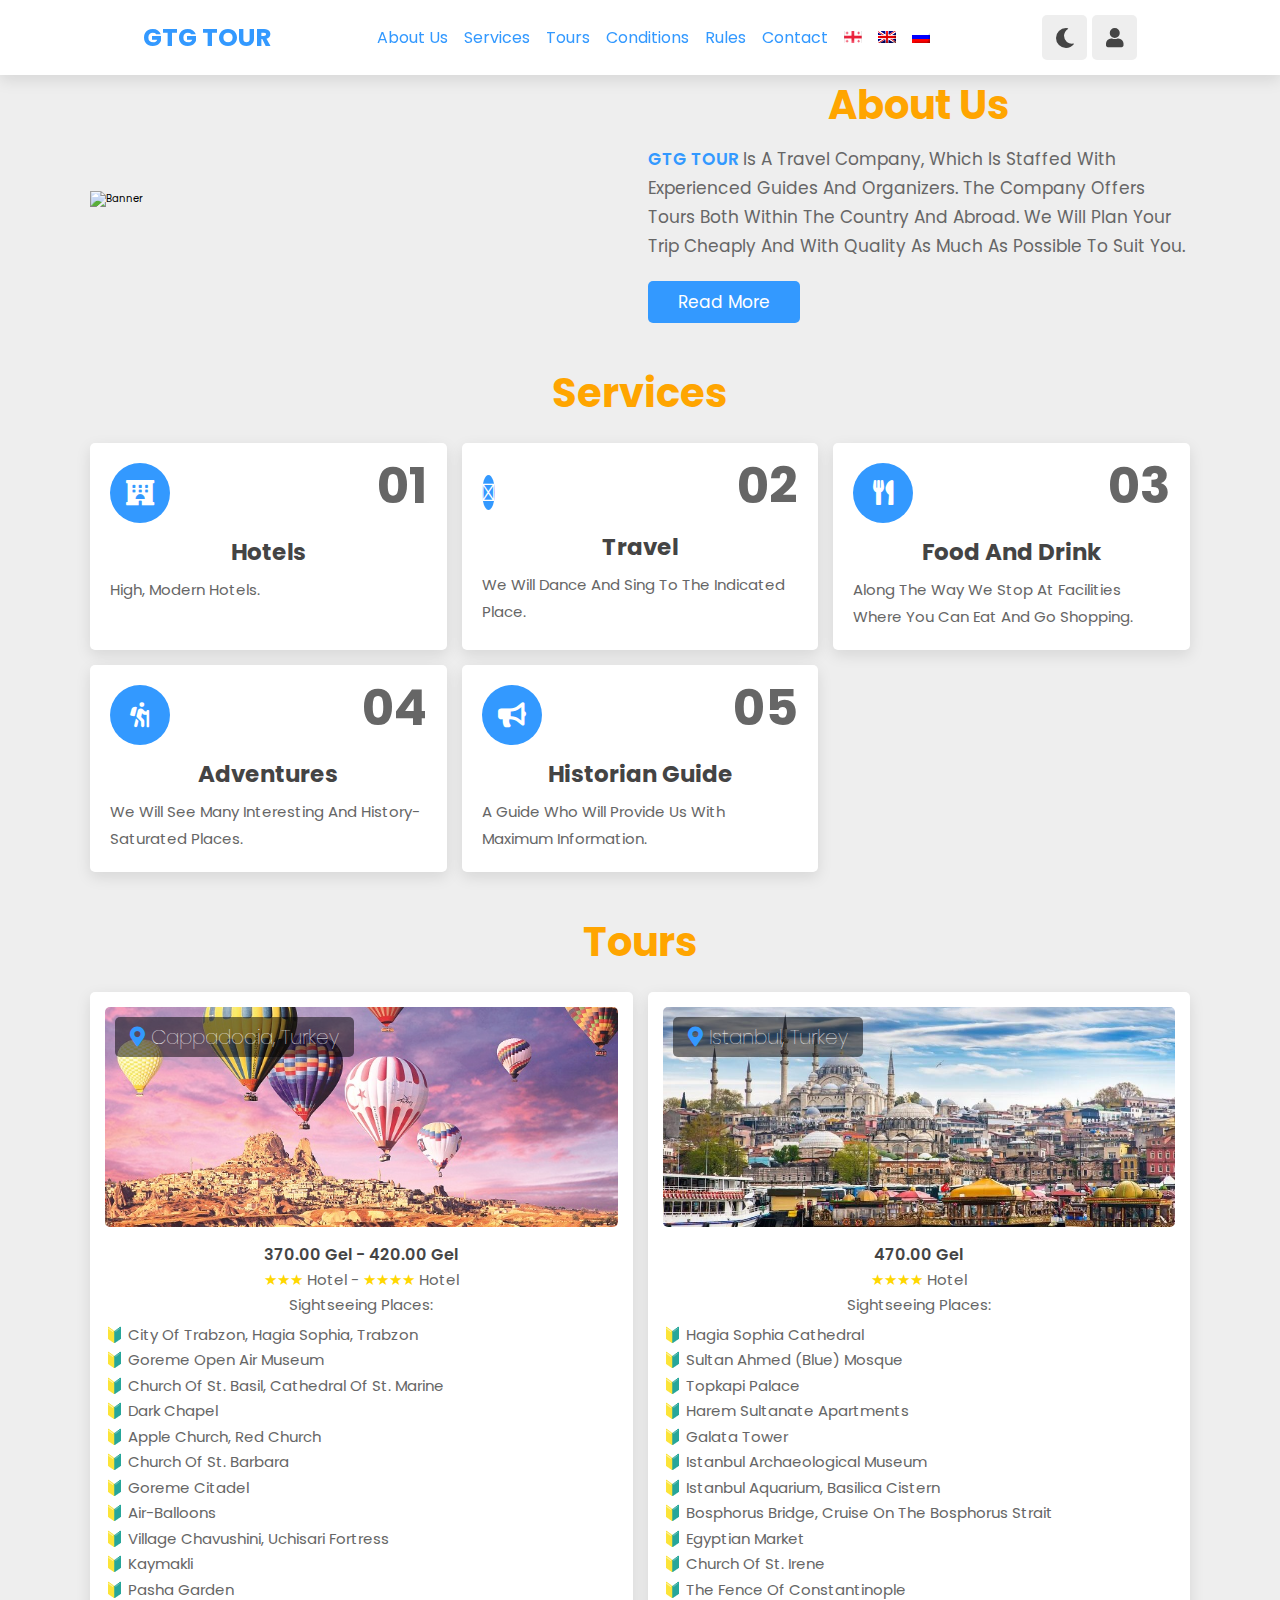
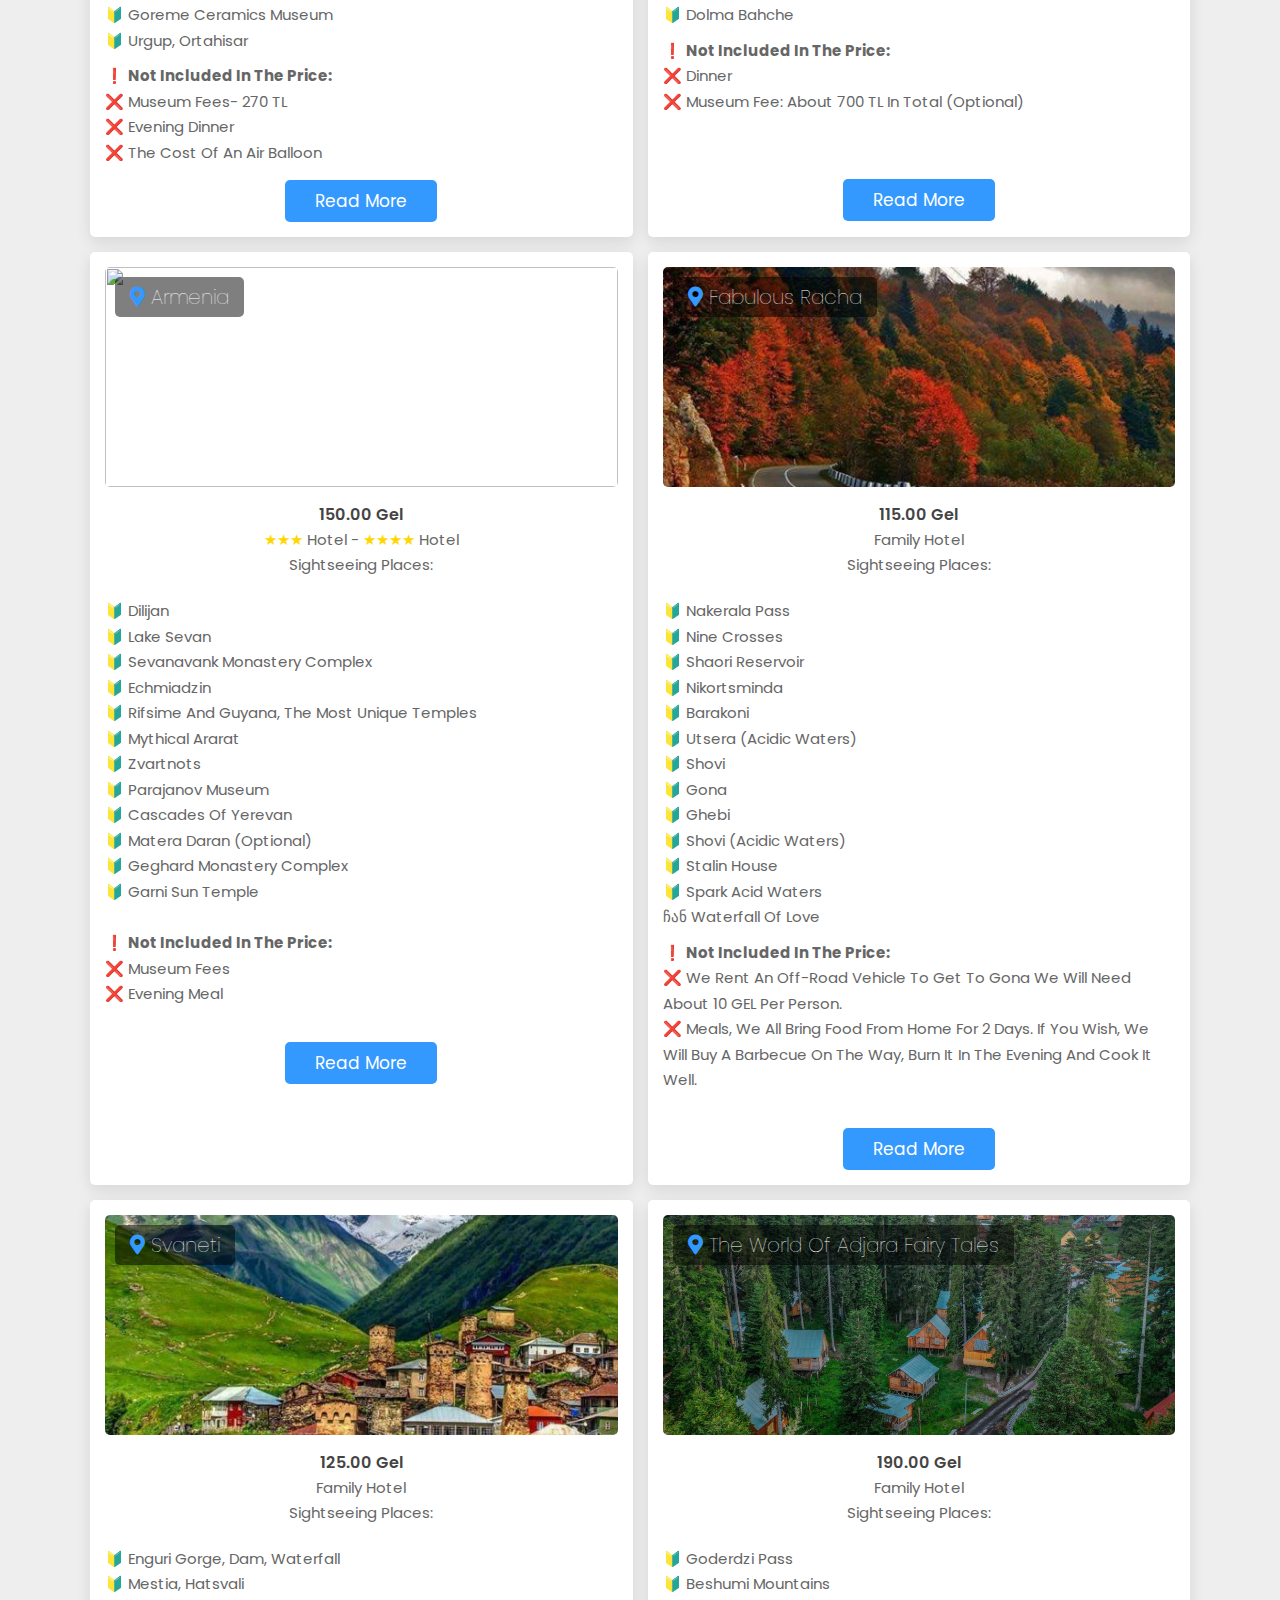
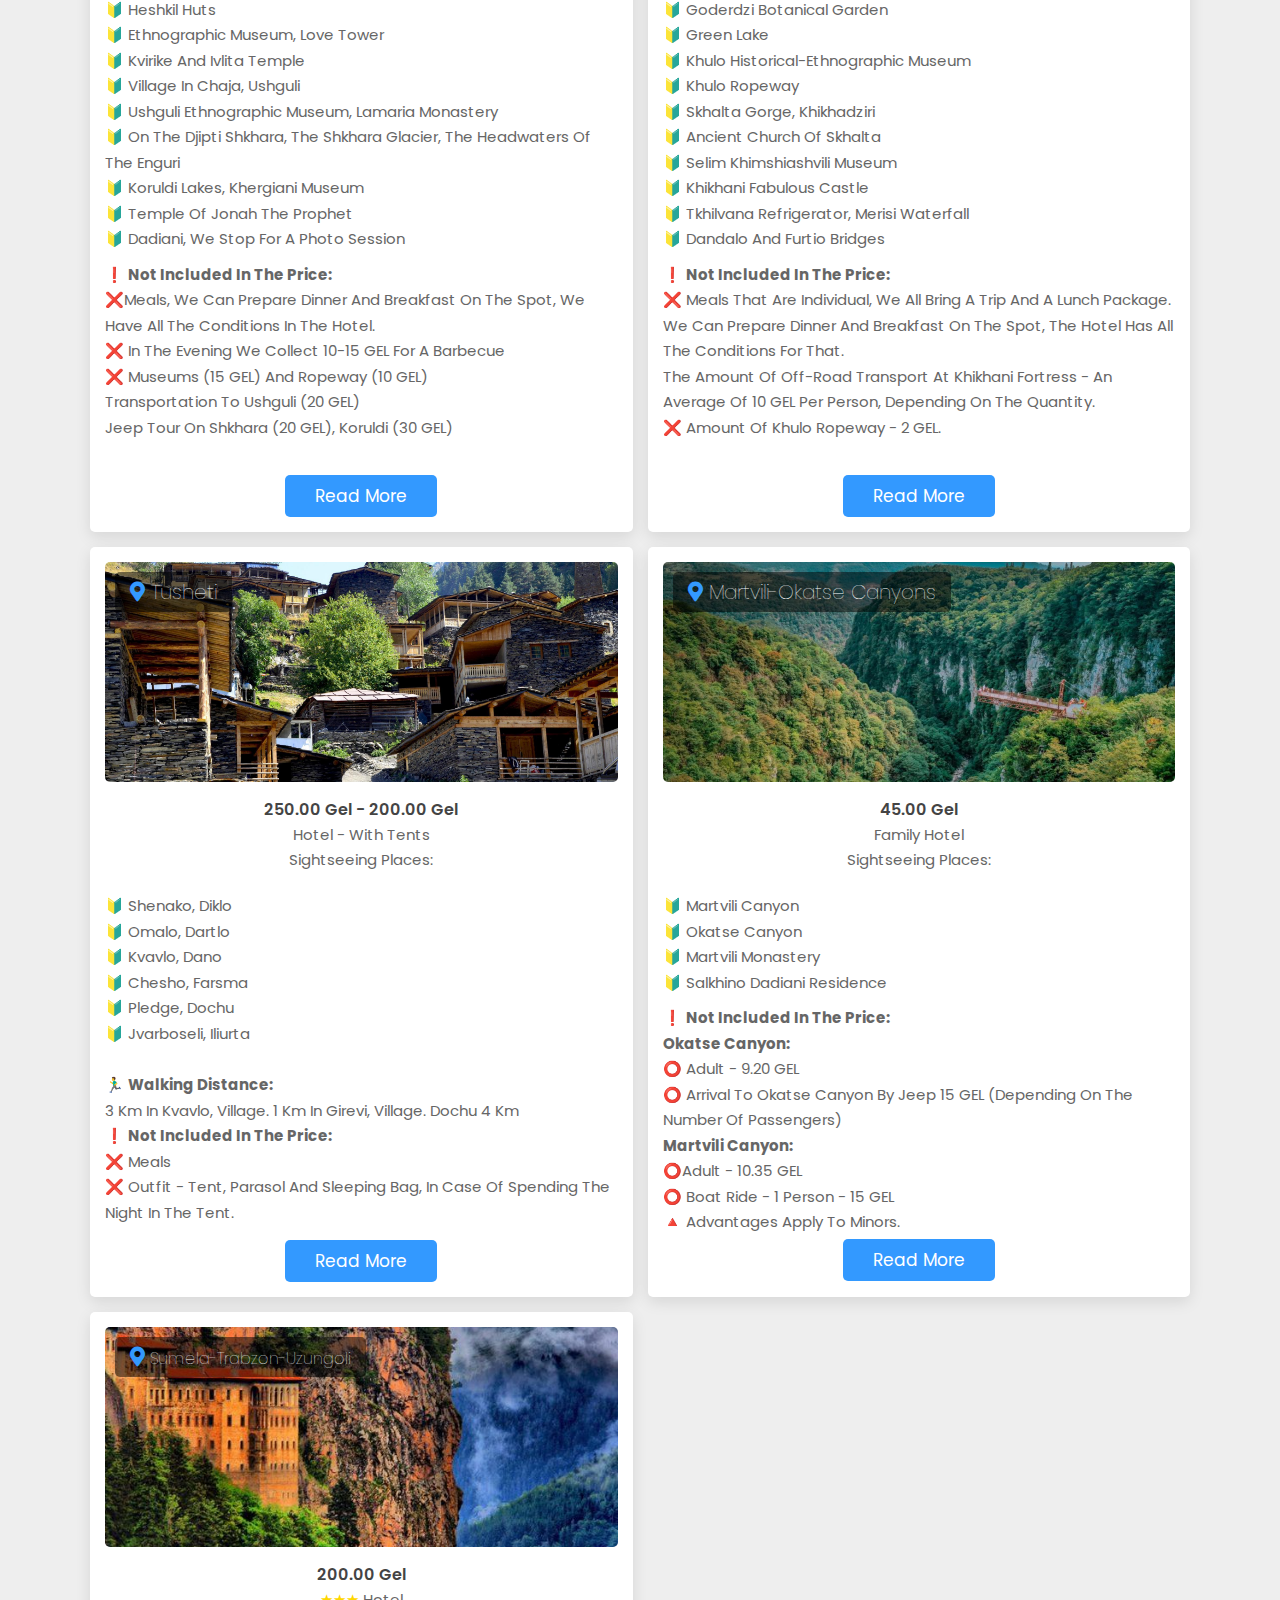
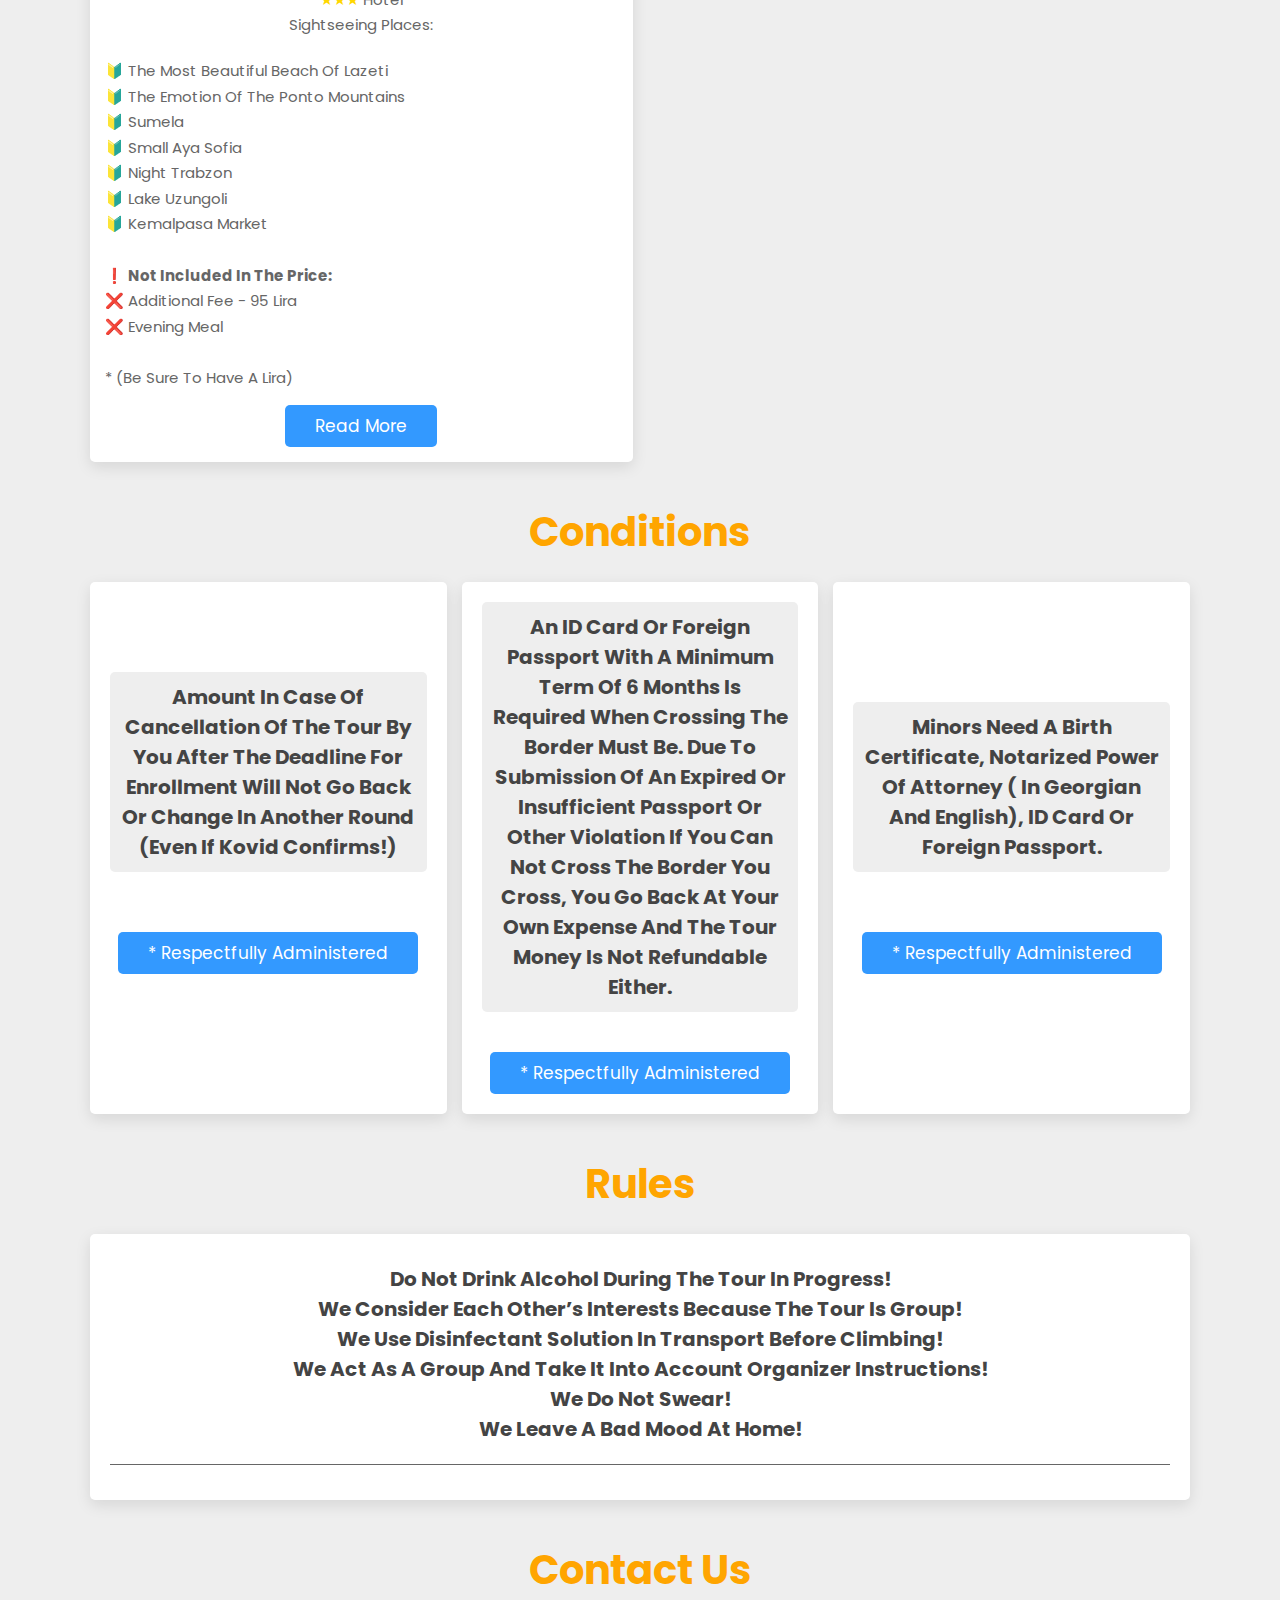
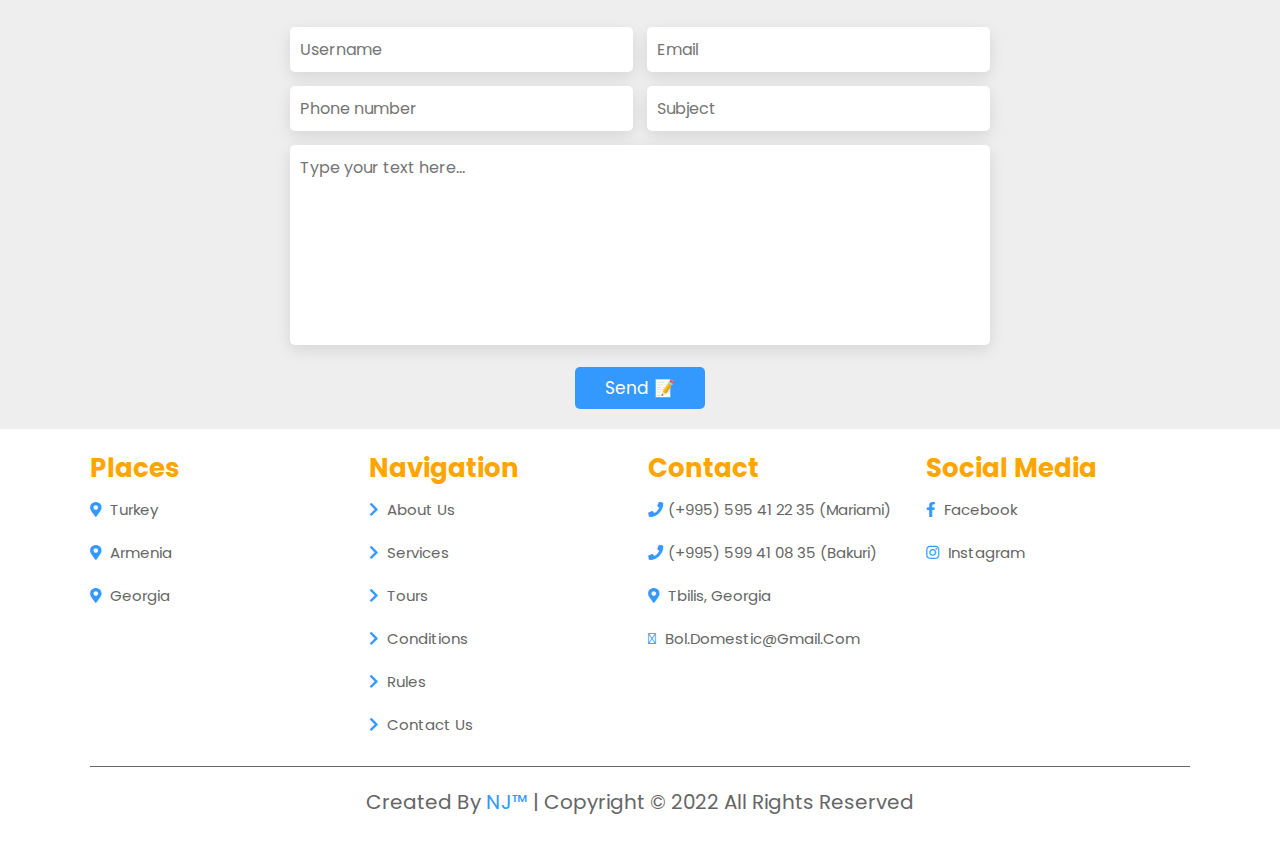
==== en.html @ b56c0a34 "GTG-TOUR" ====
<!DOCTYPE html>
<html lang="en">

<head>
    <meta charset="UTF-8">
    <meta http-equiv="X-UA-Compatible" content="IE=edge">
    <meta name="viewport" content="width=device-width, initial-scale=1.0">
    <title>GTG TOUR</title>
    <link rel="stylesheet" href="https://cdnjs.cloudflare.com/ajax/libs/aos/2.3.4/aos.css">
    <link rel="stylesheet" href="https://unpkg.com/swiper/swiper-bundle.min.css" />
    <link rel="stylesheet" href="https://cdnjs.cloudflare.com/ajax/libs/font-awesome/5.15.4/css/all.min.css">
    <script src="https://kit.fontawesome.com/a4003f2cfc.js" crossorigin="anonymous"></script>
    <link rel="stylesheet" href="css/style.css">
    <link rel="icon" type="image/x-icon" href="images/favicon/android-chrome-192x192.png">
    <link rel="icon" type="image/x-icon" href="images/favicon/android-chrome-512x512.png">
    <link rel="icon" type="image/x-icon" href="images/favicon/apple-touch-icon.png">
    <link rel="icon" type="image/x-icon" href="images/favicon/favicon-16x16.png">
    <link rel="icon" type="image/x-icon" href="images/favicon/favicon-32x32.png">
    <link rel="icon" type="image/x-icon" href="images/favicon/favicon.ico">

</head>

<body>

   

    <header class="header">

        <a href="#" class="logo">

            <p style="text-align: center; justify-content: center; align-items: center;"> <span class="name"
                    style="color:var(--orange) ;">GTG TOUR</span> </p>
        </a>

        <form action="" class="ssds" style="color:var(--orange) ;">
            <div class="navvv">
                <ul style="display:flex;">
                    <a href="#home" class="f">About us</a>
                    <a href="#services" class="ff">Services</a>
                    <a href="#packages" class="fff">Tours</a>
                    <a href="#pricing" class="ffff">Conditions</a>
                    <a href="#blogs" class="fffff">Rules</a>
                    <a href="#contact" class="fffffff">Contact </a>

                    <a href="index.html" class="fffffffff"><img src="images/Georgia-Flag-icon.png" alt=""></a>
                    <a href="en.html" class="ffffffffff"> <img src="images/en.png" alt=""></a>
                    <a href="ru.html" class="fffffffffff"><img src="images/ru.png" alt=""></a>
                </ul>
            </div>
            </ul>
            </span>
            </div>
        </form>
        <div class="icons" style="display: flex;">
            <div class="fas fa-tag" id="search-btn" style="display: none;"></div>
            <div class="fas fa-moon" id="theme-btn"></div>
            <div class="fas fa-user" id="login-btn"></div>
            <div class="fas fa-bars" id="menu-btn"></div>
        </div>
        <nav class="navbar">
            <a href="#home">About us</a>
            <a href="#services">Services</a>
            <a href="#packages">Tours</a>
            <a href="#pricing">Conditions</a>
            <a href="#blogs">Rules</a>
            <a href="#contact">Contact </a>
            <span class="forflags">
                <a href="index.html"><img src="images/Georgia-Flag-icon.png" alt=""></a>
                <a href="en.html"><img src="images/en.png" alt=""></a>
                <a href="ru.html"><img src="images/ru.png" alt=""></a>
            </span>

        </nav>

        <form action="" class="login-form">

            <div class="inputBox">
                <span>Username</span>
                <input type="text" placeholder="Input your username...">
            </div>

            <div class="inputBox">
                <span>Password</span>
                <input type="password" placeholder="Input your password...">
            </div>

            <div class="remember">
                <input type="checkbox" name="" id="login-remember">
                <label for="login-remember">Remember me</label>
            </div>

            <input type="submit" class="btn" value="Log In">

        </form>

    </header>

  

    <section class="home" id="home">

        <div class="image size" data-aos="fade-down">
            <img class="bannerrr"
                src="https://media.istockphoto.com/photos/travel-planning-background-picture-id1309040743?b=1&k=20&m=1309040743&s=170667a&w=0&h=eyIzT1oSW2B5gPMPqgybEseIYIUrY96cxPTE_B0ewVs="
                height="609" alt="Banner">
        </div>

        <div class="content" data-aos="fade-up">
            <h3 style="color:orange ;">About us</h3>
            <p><span style="color: var(--orange); font-weight: 600; "> GTG TOUR </span> Is a travel company,
              Which is staffed with experienced guides and organizers.
              The company offers tours both within the country and abroad.
              We will plan your trip cheaply and with quality as much as possible to suit you.</p>
            <a href="https://www.facebook.com/Gtgtour595412235/?ref=page_internal" target="_blank" class="btn">Read More</a>
        </div>

    </section>


    <section class="services" id="services">

        <h1 class="heading" style="color:rgb(255, 165, 0) ;"> Services</h1>

        <div class="box-container">

            <div class="box" data-aos="zoom-in">
                <span>01</span>
                <i class="fas fa-hotel"></i>
                <h3>Hotels</h3>
                <p>High, modern hotels. </p>
            </div>

            <div class="box" data-aos="zoom-in">
                <span>02</span>
                <i class="fa-solid fa-bus"></i>
                <h3> Travel</h3>
                <p>We will dance and sing to the indicated place.</p>
            </div>

            <div class="box" data-aos="zoom-in">
                <span>03</span>
                <i class="fas fa-utensils"></i>
                <h3>Food and drink</h3>
                <p>Along the way we stop at facilities where you can eat and go shopping.</p>
            </div>

          

            <div class="box" data-aos="zoom-in">
                <span>04</span>
                <i class="fas fa-hiking"></i>
                <h3>Adventures</h3>
                <p>We will see many interesting and history-saturated places.</p>
            </div>

            <div class="box" data-aos="zoom-in">
                <span>05</span>
                <i class="fas fa-bullhorn"></i>
                <h3>Historian guide</h3>
                <p>A guide who will provide us with maximum information.</p>
            </div>

        </div>

    </section>

  

    <section class="packages" id="packages">

        <h1 class="heading" style="color:orange ;"> Tours </h1>

        <div class="box-container">

            <div class="box" data-aos="fade-up">
                <div class="image">
                    <img src="images/kabadokia.jpg" alt="">
                    <h3> <i class="fas fa-map-marker-alt"></i> Cappadocia, Turkey </h3>
                </div>
                <div class="content">
                    <div class="price"> 370.00 Gel - 420.00 Gel <br> <span> <span style="color: #FFD700;">★★★</span>  Hotel - <span style="color: #FFD700;">★★★★</span>  Hotel <br>
                      Sightseeing places: </span> </div>


                    <p>
                       
                       
                        🔰 City of Trabzon, Hagia Sophia, Trabzon <br>
                        🔰 Goreme Open Air Museum <br>
                        🔰 Church of St. Basil, Cathedral of St. Marine <br>
                        🔰 Dark Chapel <br>
                        🔰 Apple Church, Red Church <br>
                        🔰 Church of St. Barbara <br>
                        🔰 Goreme Citadel<br>
                        🔰 air-balloons <br>
                        🔰 Village Chavushini, Uchisari Fortress<br>
                        🔰 Kaymakli <br>
                        🔰 Pasha Garden<br>
                        🔰 Goreme Ceramics Museum<br>
                        🔰 Urgup, Ortahisar  <br>
                      
                      </p>

                        <p> ❗ <b>Not included in the price:</b>  <br>
                            ❌ Museum fees- 270 TL <br>
                            ❌ Evening dinner <br>
                            ❌ The cost of an air balloon</p>
                    <div class="centerr">
                        <a href="https://www.facebook.com/Gtgtour595412235/?ref=page_internal" target="_blank"
                            class="btn"> Read More </a>
                    </div>
                </div>
            </div>
            <div class="box" data-aos="fade-up">
                <div class="image">
                    <img src="images/stamboli.jpg" alt="">
                    <h3> <i class="fas fa-map-marker-alt"></i> Istanbul, Turkey </h3>
                </div>
                <div class="content">
                    <div class="price"> 470.00 Gel <br> <span> <span style="color: #FFD700;">★★★★</span>  Hotel <br> Sightseeing places:</span> </div>


                    <p>
                      🔰 Hagia Sophia Cathedral <br>
                      🔰 Sultan Ahmed (Blue) Mosque <br>
                      🔰 Topkapi Palace <br>
                      🔰 Harem Sultanate Apartments <br>
                      🔰 Galata Tower <br>
                      🔰 Istanbul Archaeological Museum <br>
                      🔰 Istanbul Aquarium, Basilica Cistern <br>
                      🔰 Bosphorus Bridge, cruise on the Bosphorus Strait <br>
                      🔰 Egyptian Market <br>
                      🔰 Church of St. Irene <br>
                      🔰 The Fence of Constantinople <br>
                      🔰 Dolma Bahche</p>
                        <p>  ❗ <b>Not included in the price:</b>  <br>
                            ❌ Dinner <br>
                            ❌ Museum fee: about 700 TL in total (optional)</p>
                    <div class="centerr" style="margin-top: 5rem;">
                        <a href="https://www.facebook.com/Gtgtour595412235/?ref=page_internal" target="_blank"
                            class="btn"> Read More </a>
                    </div>
                </div>
            </div>
            <div class="box" data-aos="fade-up">
                <div class="image">
                    <img src="images/Yerevan-peaks-Arm-background-Mount-Ararat.webp" alt="">
                    <h3> <i class="fas fa-map-marker-alt"></i> Armenia </h3>
                </div>
                <div class="content">
                    <div class="price"> 150.00 Gel <br> <span> <span style="color: #FFD700;" >★★★</span>  Hotel - <span style="color: #FFD700;">★★★★</span>  Hotel <br> Sightseeing places:
                        </span> </div> <br>


                    <p>
                      🔰 Dilijan <br>
                      🔰 Lake Sevan <br>
                      🔰 Sevanavank Monastery Complex <br>
                      🔰 Echmiadzin <br>
                      🔰 Rifsime and Guyana, the most unique temples <br>
                      🔰 Mythical Ararat <br>
                      🔰 Zvartnots <br>
                      🔰 Parajanov Museum <br>
                      🔰 Cascades of Yerevan <br>
                      🔰 Matera Daran (optional) <br>
                      🔰 Geghard Monastery Complex <br>
                      🔰 Garni Sun Temple <br>
                    </p><br>
                    <p> ❗ <b>Not included in the price:</b>  <br>
                        ❌ Museum fees <br>
                        ❌ Evening meal </p>
                    <div class="centerr " style="margin-top: 2rem;">
                        <a href="https://www.facebook.com/Gtgtour595412235/?ref=page_internal" target="_blank"
                            class="btn"> Read More </a>
                    </div>
                </div>
            </div>
            
            <div class="box" data-aos="fade-up">
                <div class="image">
                    <img src="images/რაჭა.jpg" alt="">
                    <h3> <i class="fas fa-map-marker-alt"></i> Fabulous Racha </h3>
                </div>
                <div class="content">
                    <div class="price"> 115.00 Gel <br> <span> Family Hotel<br> Sightseeing places:</span> </div>
                    <br>


                    <p>
                      🔰 Nakerala Pass <br>
                      🔰 Nine Crosses <br>
                      🔰 Shaori Reservoir <br>
                      🔰 Nikortsminda <br>
                      🔰 Barakoni <br>
                      🔰 Utsera (acidic waters) <br>
                      🔰 Shovi <br>
                      🔰 Gona <br>
                      🔰 Ghebi <br>
                      🔰 Shovi (acidic waters) <br>
                      🔰 Stalin House <br>
                      🔰 Spark Acid Waters <br>
                      ჩან Waterfall of Love <br>
                    </p>
                    <p> ❗ <b>Not included in the price:</b>  <br>
                        ❌ We rent an off-road vehicle to get to Gona
                        We will need about 10 GEL per person. <br>
                        
                        ❌ Meals, we all bring food from home for 2 days.
                        If you wish, we will buy a barbecue on the way, burn it in the evening and cook it well. </p> </p>
                    <div class="centerr">
                        <a href="https://www.facebook.com/Gtgtour595412235/?ref=page_internal" target="_blank"
                            class="btn" style="margin-top: 2rem;"> Read More </a>
                    </div>
                </div>
            </div>
          

            <div class="box" data-aos="fade-up">
                <div class="image">
                    <img src="images/სვანეთი.jpg" alt="">
                    <h3> <i class="fas fa-map-marker-alt"></i> Svaneti </h3>
                </div>
                <div class="content">
                    <div class="price"> 125.00 Gel  <br> <span>  Family Hotel <br> Sightseeing places:
                    </span> </div> <br>


                    <p>
                        🔰 Enguri gorge, dam, waterfall <br>
                        🔰 Mestia, Hatsvali <br>
                        🔰 Heshkil Huts <br>
                        🔰 Ethnographic Museum, Love Tower <br>
                        🔰 Kvirike and Ivlita Temple <br>
                        🔰 Village in Chaja, Ushguli <br>
                        🔰 Ushguli Ethnographic Museum, Lamaria Monastery <br>
                        🔰 On the Djipti Shkhara, the Shkhara Glacier, the headwaters of the Enguri <br>
                        🔰 Koruldi Lakes, Khergiani Museum <br>
                        🔰 Temple of Jonah the Prophet <br>
                        🔰 Dadiani, we stop for a photo session <br>
              
                        <p> ❗ <b>Not included in the price:</b>  <br>
                            ❌Meals, we can prepare dinner and breakfast on the spot, we have all the conditions in the hotel. <br> ❌ In the evening we collect 10-15 GEL for a barbecue <br>
                            ❌ Museums (15 GEL) and ropeway (10 GEL) <br>
                            Transportation to Ushguli (20 GEL) <br>
                            Jeep tour on Shkhara (20 GEL), Koruldi (30 GEL) </p>
                            </p>
                    <div class="centerr"  style="margin-top:1rem ;">
                        <a href="https://www.facebook.com/Gtgtour595412235/?ref=page_internal" target="_blank"
                            class="btn"> Read More </a>
                    </div>
                </div>
            </div>
            <div class="box" data-aos="fade-up">
                <div class="image">
                    <img src="images/აჭარა.jpg" alt="">
                    <h3> <i class="fas fa-map-marker-alt"></i> The world of Adjara fairy tales </h3> 
                </div>
                <div class="content">
                    <div class="price"> 190.00 Gel  <br> <span>  Family Hotel<br> Sightseeing places:
                    </span> </div> <br>


                    <p>
                        🔰 Goderdzi Pass <br>
                        🔰 Beshumi Mountains <br>
                        🔰 Goderdzi Botanical Garden <br>
                        🔰 Green Lake <br>
                        🔰 Khulo Historical-Ethnographic Museum <br>
                        🔰 Khulo ropeway <br>
                        🔰 Skhalta gorge, Khikhadziri <br>
                        🔰 Ancient Church of Skhalta <br>
                        🔰 Selim Khimshiashvili Museum <br>
                        🔰 Khikhani fabulous castle <br>
                        🔰 Tkhilvana Refrigerator, Merisi Waterfall <br>
                        🔰 Dandalo and Furtio Bridges <br>
                      
                    </p> <p> ❗ <b>Not included in the price:</b>  <br>
                        ❌ Meals that are individual, we all bring a trip and a lunch package.
                        We can prepare dinner and breakfast on the spot, the hotel has all the conditions for that. <br>
                         The amount of off-road transport at Khikhani Fortress - an average of 10 GEL per person, depending on the quantity. <br>
                        ❌ Amount of Khulo ropeway - 2 GEL.
                        </p>
                    <div class="centerr">
                        <a href="https://www.facebook.com/Gtgtour595412235/?ref=page_internal" target="_blank"
                            class="btn" style="margin-top: 3rem;"> Read More </a>
                    </div>
                </div>
            </div>
           
            <div class="box" data-aos="fade-up">
                <div class="image">
                    <img src="images/თუშეთი.jpg" alt="">
                    <h3> <i class="fas fa-map-marker-alt"></i> Tusheti </h3>
                </div>
                <div class="content">
                    <div class="price"> 250.00 Gel - 200.00 Gel <br> <span> Hotel - With tents <br> Sightseeing places:
                    </span> </div> <br>


                    <p>
                        🔰 Shenako, Diklo <br>
                        🔰 Omalo, Dartlo <br>
                        🔰 Kvavlo, Dano <br>
                        🔰 Chesho, Farsma <br>
                        🔰 Pledge, Dochu <br>
                        🔰 Jvarboseli, Iliurta <br>
                    </p> <br>
                    <p> 🏃‍♂️ <b>Walking distance: </b> <br> 3 km in Kvavlo,
                        Village. 1 km in Girevi,
                        Village. Dochu 4 km <br>
                   
                        ❗ <b>Not included in the price:</b>  <br> ❌ Meals <br>
                        ❌ Outfit - tent, parasol and sleeping bag, in case of spending the night in the tent. </p>
                    <div class="centerr">
                        <a href="https://www.facebook.com/Gtgtour595412235/?ref=page_internal" target="_blank"
                            class="btn"> Read More </a>
                    </div>
                </div>
            </div>

            <div class="box" data-aos="fade-up">
                <div class="image">
                    <img src="images/კანიონი.jpg" alt="">
                    <h3> <i class="fas fa-map-marker-alt"></i> Martvili-Okatse canyons </h3>
                </div>
                <div class="content">
                    <div class="price"> 45.00 Gel  <br> <span>  Family Hotel <br> Sightseeing places:
                    </span> </div> <br>


                    <p>
                        🔰 Martvili Canyon <br>
                        🔰 Okatse Canyon <br>
                        🔰 Martvili Monastery <br>
                        🔰 Salkhino Dadiani Residence <br>
                        
                
                    </p>
                    <p>
                        ❗ <b>Not included in the price:</b>  <br>
                        <b> Okatse Canyon: </b> <br>
                        ⭕ Adult - 9.20 GEL <br>
                        ⭕  Arrival to Okatse Canyon by jeep 15 GEL
                          (Depending on the number of passengers)
                          <br>
                          <b> Martvili Canyon: </b> <br>
                          ⭕Adult - 10.35 GEL <br>
                          ⭕ Boat ride - 1 person - 15 GEL <br>
                          🔺 Advantages apply to minors. </p>
                    <div class="centerr">
                        <a href="https://www.facebook.com/Gtgtour595412235/?ref=page_internal" target="_blank"
                            class="btn" style="margin-top: -0.1rem;"> Read More </a>
                    </div>
                </div>
            </div>
            
 <div class="box" data-aos="fade-up">
    <div class="image">
        <img src="images/mesame.jpg" alt="">
        <h3> <i class="fas fa-map-marker-alt"></i><span style="font-size:1.6rem ;">
          Sumela-Trabzon-Uzungoli</span></h3>
    </div>
    <div class="content">
        <div class="price"> 200.00 Gel <br> <span> <span style="color: #FFD700;" >★★★</span>  Hotel <br> Sightseeing places:</span> </div> <br>


        <p>

            🔰 The most beautiful beach of Lazeti <br>
            🔰 The Emotion of the Ponto Mountains <br>
            🔰 Sumela <br>
            🔰 Small Aya Sofia <br>
            🔰 Night Trabzon <br>
            🔰 Lake Uzungoli <br>
            🔰 Kemalpasa Market <br>
        </p> <br>
        <p>  ❗ <b>Not included in the price:</b>  <br>
            ❌ Additional fee - 95 lira <br>
            ❌ Evening meal <br> <br>
            * (Be sure to have a lira) </p>
        <div class="centerr">
            <a href="https://www.facebook.com/Gtgtour595412235/?ref=page_internal" target="_blank"
                class="btn"> Read More </a>
        </div>
    </div>
</div>




        </div>

    </section>


    <section class="pricing" id="pricing">

        <h1 class="heading" style="color:orange ;"> Conditions </h1>

        <div class="box-container">

            <div class="box" data-aos="zoom-in-up">
                <h3 class="forcenter"> Amount in case of cancellation of the tour by you after the deadline for enrollment
                  Will not go back or change in another round (even if Kovid confirms!)</h3>


                <a style="cursor: default;" class="btn fordown">* Respectfully administered</a>
            </div>

            <div class="box" data-aos="zoom-in-up">
                <h3>An ID card or foreign passport with a minimum term of 6 months is required when crossing the border
                  must be.
                  Due to submission of an expired or insufficient passport or other violation if you can not cross the border
                  You cross, you go back at your own expense and the tour money is not refundable either. </h3>


                <a class="btn" style="cursor: default; margin-top: 4rem;">* Respectfully administered</a>
            </div>

            <div class="box" data-aos="zoom-in-up">
                <h3 class="forcenter fordownn">Minors need a birth certificate, notarized power of attorney (
                  In Georgian and English), ID card or foreign passport. </h3>


                <a class="btn fordown fordowwnn" style="margin-top: 5rem;" >* Respectfully administered</a>
            </div>




        </div>

    </section>

    <section class="blogs" id="blogs">

        <h1 class="heading" style="color:orange ;"> Rules </h1>

        <div class="box-container">

            <div class="box" data-aos="fade-up">

                <div class="content forcentertext">
                    <h3><i class="fa-solid fa-triangle-exclamation"></i> Do not drink alcohol during the tour
                      In progress! </h3>
                    <h3> <i class="fa-solid fa-triangle-exclamation"></i> We consider each other’s interests because
                      The tour is group!</h3>
                    <h3><i class="fa-solid fa-triangle-exclamation"></i>We use disinfectant solution in transport
                      Before climbing!</h3>
                    <h3><i class="fa-solid fa-triangle-exclamation"></i> We act as a group and take it into account
                      Organizer instructions!</h3>
                    <h3><i class="fa-solid fa-triangle-exclamation"></i> We do not swear!</h3>
                    <h3> <i class="fa-solid fa-triangle-exclamation"></i> We leave a bad mood at home! </h3></h3>

                    <div class="icons">

                    </div>
                </div>
            </div>
        
        </div>

    </section>
   

    <section class="contact" id="contact">

        <h1 class="heading" style="color:orange ;"> Contact Us </h1>

        <form action="" data-aos="zoom">

            <div class="inputBox">
                <input type="text" placeholder="Username" data-aos="fade-up">
                <input type="email" placeholder="Email" data-aos="fade-up">
            </div>

            <div class="inputBox">
                <input type="number" placeholder="Phone number" data-aos="fade-up">
                <input type="text" placeholder="Subject" data-aos="fade-up">
            </div>

            <textarea name="" placeholder="Type your text here..." id="" cols="30" rows="10" data-aos="fade-up"></textarea>

    
            <a href="https://mail.google.com/mail/u/0/#sent?compose=CllgCKCDlgvhDHWvWtmZnSXFvhkXDbbCtdwvvLfSHxngCtQdgPmfpLnQcFVJvbPBfrQrjxPphHL"
                target="_blank" class="btn"> Send 📝</a>
        </form>

    </section>


    <section class="footer">

        <div class="box-container">

            <div class="box" data-aos="fade-up">
                <h2 style="color: orange;">Places</h2>
                <a href="https://www.google.com/maps/place/Turkey/@41.7326304,44.6987693,11z/data=!4m5!3m4!1s0x14b0155c964f2671:0x40d9dbd42a625f2a!8m2!3d38.963745!4d35.243322"
                    target="_blank"> <i class="fas fa-map-marker-alt"></i> Turkey </a>
                <a href="https://www.google.com/maps/place/Armenia/@40.067318,43.9196382,8z/data=!3m1!4b1!4m5!3m4!1s0x40155684e773bac7:0xd0b4757aeb822d23!8m2!3d40.069099!4d45.038189"
                    target="_blank"> <i class="fas fa-map-marker-alt"></i> Armenia </a>
                <a href="https://www.google.com/maps/place/Georgia/@42.317356,42.2365797,8z/data=!3m1!4b1!4m5!3m4!1s0x40440cd7e64f626b:0x4f907964122d4ac2!8m2!3d42.315407!4d43.356892"
                    target="_blank"> <i class="fas fa-map-marker-alt"></i> Georgia </a>
            </div>

            <div class="box" data-aos="fade-up">
                <h2 style="color: orange;">Navigation</h2>
                <a href="#home"> <i class="fas fa-chevron-right"></i> About us </a>
                <a href="#services"> <i class="fas fa-chevron-right"></i> Services </a>
                <a href="#packages"> <i class="fas fa-chevron-right"></i> Tours </a>
                <a href="#pricing"> <i class="fas fa-chevron-right"></i> Conditions </a>
                <a href="#blogs"> <i class="fas fa-chevron-right"></i> Rules </a>
                <a href="#contact"> <i class="fas fa-chevron-right"></i> Contact us </a>
            
           
            </div>

            <div class="box" data-aos="fade-up">
                <h2 style="color: orange;">Contact</h2>
                <a href="tel:+595412235"> <i class="fas fa-phone"></i>(+995) 595 41 22 35 (Mariami) </a>
                <a href="tel:+595410835"> <i class="fas fa-phone"></i>(+995) 599 41 08 35 (Bakuri) </a>
                <a href="https://www.google.com/maps/place/Tbilisi/@41.7326304,44.6987693,11z/data=!3m1!4b1!4m5!3m4!1s0x40440cd7e64f626b:0x61d084ede2576ea3!8m2!3d41.7151377!4d44.827096  "
                    target="_blank"> <i class="fas fa-map-marker-alt"></i> Tbilis, Georgia </a>
                <a href="https://mail.google.com/mail/u/0/#sent?compose=CllgCKCDlgvhDHWvWtmZnSXFvhkXDbbCtdwvvLfSHxngCtQdgPmfpLnQcFVJvbPBfrQrjxPphHL"
                    target="_blank"> <i class="fa-solid fa-envelope"></i> bol.domestic@gmail.com </a>

            </div>

            <div class="box" data-aos="fade-up">
                <h2 style="color: orange;">Social Media</h2>
                <a href="https://www.facebook.com/itsyourpag3" target="_blank"> <i class="fab fa-facebook-f"></i>
                    facebook </a>
                <a href="https://www.instagram.com/gtg___tour/?hl=en" target="_blank"> <i class="fab fa-instagram"></i>
                    instagram </a>

            </div>

        </div>
        <button onclick="topFunction()" id="myBtn" title="Go to top"><i class="fa-solid fa-angles-up"></i>
       
        </button>

        <div class="credit"> created by <span> <a href=" https://www.facebook.com/n1ckson4/" style="color: var(--orange);" target="_blank"> NJ™ </a>  </span> | Copyright © 2022 all rights reserved </div>

    </section>


    <script src="https://cdnjs.cloudflare.com/ajax/libs/aos/2.3.4/aos.js"></script>

    <script src="https://unpkg.com/swiper/swiper-bundle.min.js"></script>

    
    <script src="js/script.js"></script>

    <script>

        AOS.init({
            duration: 600,
            delay: 300
        });

    </script>

</body>

</html>
---- css/style.css ----
@import url("https://fonts.googleapis.com/css2?family=Poppins:wght@300;600;700&display=swap");

:root {
  --orange: rgb(51, 153, 255);
  --text-color-1: #444;
  --text-color-2: #666;
  --bg-color-1: #fff;
  --bg-color-2: #eee;
  --box-shadow: 0 0.5rem 1.5rem rgba(0, 0, 0, 0.1);
}
.fa-solid {
  color: var(--orange);
}
h3 {
  text-align: center;
}
h2 {
  font-size: 2.6rem;
}
.navvv ul {
  text-decoration: none;
  list-style: none;
  gap: 1.6rem;

  font-size: 1.6rem;
}
.fordownn{
  margin-top: 10rem !important;
}
.damgala{
  margin-top: 2rem !important;
}
.navvv a {
  color: var(--orange);
  font-weight: 400;
}
.navvv a:hover {
  color: orange;
}

.navvv li:hover {
  color: orange;
  cursor: pointer;
}
.forlanguages {
  cursor: pointer;
}
.forflags {
  display: flex;
  justify-content: space-between;
}

.centerr {
  text-align: center;
  justify-content: center;
  align-items: center;
}
.forcenter {
  margin-top: 7rem;
}
.fordown {
  margin-top: 6rem !important;
}
* {
  font-family: "Poppins", sans-serif;
  margin: 0;
  padding: 0;
  box-sizing: border-box;
  outline: none;
  border: none;
  text-decoration: none;
  text-transform: capitalize;
  transition: all 0.1s linear;
}

html {
  font-size: 62.5%;
  overflow-x: hidden;
  scroll-padding-top: 7rem;
  scroll-behavior: smooth;
}

html::-webkit-scrollbar {
  width: 0.8rem;
}

html::-webkit-scrollbar-track {
  background: transparent;
}

html::-webkit-scrollbar-thumb {
  background: var(--orange);
  border-radius: 5rem;
}

body {
  background: var(--bg-color-2);
}

body.active {
  --text-color-1: #fff;
  --text-color-2: #eee;
  --bg-color-1: #333;
  --bg-color-2: #222;
  --box-shadow: 0 0.5rem 1.5rem rgba(0, 0, 0, 0.4);
}

section {
  padding: 2rem 7%;
}

.heading {
  text-align: center;
  padding-bottom: 2rem;
  color: var(--text-color-1);
  font-size: 4rem;
}

.heading span {
  position: relative;
  z-index: 0;
}

.heading span::before {
  content: "";
  position: absolute;
  bottom: 1rem;
  left: 0;
  z-index: -1;
  background: var(--orange);
  height: 100%;
  width: 100%;
  clip-path: polygon(0 90%, 100% 83%, 100% 100%, 0% 100%);
}

.btn {
  margin-top: 1rem;
  display: inline-block;
  padding: 0.8rem 3rem;
  font-size: 1.7rem;
  color: #fff;
  background: var(--orange);
  border-radius: 0.5rem;
  cursor: pointer;
}

.btn:hover {
  letter-spacing: 0.1rem;
  background-color:#FFA500;
}

.header {
  position: fixed;
  top: 0;
  left: 0;
  right: 0;
  background: var(--bg-color-1);
  box-shadow: var(--box-shadow);
  padding: 1.5rem 7%;
  z-index: 1000;
  display: flex;
  align-items: center;
  justify-content: space-around;
}

.header .logo {
  font-weight: bolder;
  font-size: 2.5rem;
  color: var(--text-color-1);
}

.logo {
  justify-content: center;
  align-items: center;
}

.header .search-form {
  background: var(--bg-color-2);
  border-radius: 0.5rem;
  display: flex;
  align-items: center;
  height: 4.5rem;
  width: 42rem;
  justify-content: center;
  font-size: 1.6rem;
  cursor: default;
}

.header .search-form input {
  height: 100%;
  width: 100%;
  background: none;
  text-transform: none;
  font-size: 1.5rem;
  color: var(--text-color-1);
  padding: 1rem;
}

.header .search-form label {
  font-size: 2rem;
  margin-right: 1.5rem;
  color: var(--text-color-1);
  cursor: pointer;
}

.header .search-form label:hover {
  color: var(--orange);
}

.header .icons div {
  height: 4.5rem;
  width: 4.5rem;
  line-height: 4.5rem;
  font-size: 2rem;
  border-radius: 0.5rem;
  margin-left: 0.5rem;
  background: var(--bg-color-2);
  color: var(--text-color-1);
  cursor: pointer;
  text-align: center;
}

.header .icons div:hover {
  color: #fff;
  background: var(--orange);
}

#search-btn {
  display: none;
}

.header .navbar {
  position: absolute;
  top: 115%;
  right: 7%;
  background: var(--bg-color-1);
  border-radius: 0.5rem;
  box-shadow: var(--box-shadow);
  width: 25rem;
  transform: scale(0);
  transform-origin: top right;
}

.header .navbar.active {
  transform: scale(1);
}

.header .navbar a {
  display: block;
  margin: 1rem;
  padding: 1rem;
  font-size: 1.5rem;
  color: var(--text-color-1);
  border-radius: 0.5rem;
}

.header .navbar a:hover {
  color: var(--orange);
  background: var(--bg-color-2);
  padding-left: 2rem;
  padding-right: 2rem;
}

.header .login-form {
  position: absolute;
  top: 115%;
  right: 7%;
  background: var(--bg-color-1);
  border-radius: 0.5rem;
  box-shadow: var(--box-shadow);
  width: 35rem;
  padding: 2rem;
  transform: scale(0);
  transform-origin: top right;
}

.header .login-form.active {
  transform: scale(1);
}

.header .login-form .inputBox {
  margin-bottom: 1rem;
}

.header .login-form .inputBox span {
  font-size: 1.7rem;
  color: var(--text-color-2);
}

.header .login-form .inputBox input {
  font-size: 1.5rem;
  color: var(--text-color-1);
  border-radius: 0.5rem;
  padding: 1rem;
  background: var(--bg-color-2);
  width: 100%;
  text-transform: none;
  margin: 0.5rem 0;
}

.header .login-form .remember {
  display: flex;
  align-items: center;
  gap: 0.5rem;
  padding: 0.5rem 0;
}

.header .login-form .remember label {
  color: var(--text-color-2);
  font-size: 1.5rem;
  cursor: pointer;
}

.header .login-form .btn {
  width: 100%;
}

.home {
  display: flex;
  align-items: center;
  flex-wrap: wrap;
  gap: 1.5rem;
  padding-top: 7.5rem;
}

.home .image {
  flex: 1 1 45rem;
}

.home .image img {
  width: 100%;
}

.home .content {
  flex: 1 1 45rem;
}

.home .content h3 {
  color: var(--text-color-1);
  font-size: 4rem;
}

.home .content p {
  color: var(--text-color-2);
  font-size: 1.7rem;
  line-height: 1.7;
  padding: 1rem 0;
}

.form-container form {
  background: var(--bg-color-1);
  box-shadow: var(--box-shadow);
  border-radius: 0.5rem;
  padding: 2rem;
  display: flex;
  flex-wrap: wrap;
  gap: 1rem;
  align-items: center;
}

.form-container form .inputBox {
  flex: 1 1 23rem;
}

.form-container form .inputBox span {
  font-size: 1.7rem;
  color: var(--text-color-2);
}

.form-container form .inputBox input {
  font-size: 1.5rem;
  color: var(--text-color-1);
  background: var(--bg-color-2);
  border-radius: 0.5rem;
  margin: 0.5rem 0;
  text-transform: none;
  width: 100%;
  padding: 1rem;
}

.form-container form .btn {
  flex: 1 1 23rem;
}

.packages .box-container {
  display: grid;
  grid-template-columns: repeat(auto-fit, minmax(45rem, 1fr));
  gap: 1.5rem;
}

.packages .box-container .box {
  background: var(--bg-color-1);
  border-radius: 0.5rem;
  box-shadow: var(--box-shadow);
}

.packages .box-container .box .image {
  height: 25rem;
  width: 100%;
  padding: 1.5rem;
  position: relative;
}

.packages .box-container .box .image img {
  height: 100%;
  width: 100%;
  object-fit: cover;
  border-radius: 0.5rem;
}

.packages .box-container .box .image h3 {
  position: absolute;
  top: 2.5rem;
  left: 2.5rem;
  font-size: 2rem;
  color: #fff;
  background: rgba(0, 0, 0, 0.5);
  border-radius: 0.5rem;
  font-weight: lighter;
  padding: 0.5rem 1.5rem;
}

.packages .box-container .box .image h3 i {
  color: var(--orange);
}

.packages .box-container .box .content {
  padding: 1.5rem;
  padding-top: 0;
}

.packages .box-container .box .content .price {
  font-weight: 600;
  color: var(--text-color-1);
  font-size: 1.6rem;
}

.price {
  text-align: center;
  justify-content: center;
  align-items: center;
}

.packages .box-container .box .content .price span {
  font-weight: lighter;
  color: var(--text-color-2);
  font-size: 1.5rem;
}

.packages .box-container .box .content p {
  font-size: 1.5rem;
  padding: 0.5rem 0;
  color: var(--text-color-2);
  line-height: 1.7;
}

.services .box-container {
  display: grid;
  grid-template-columns: repeat(auto-fit, minmax(30rem, 1fr));
  gap: 1.5rem;
}

.services .box-container .box {
  background: var(--bg-color-1);
  border-radius: 0.5rem;
  box-shadow: var(--box-shadow);
  position: relative;
  padding: 2rem;
}

.services .box-container .box span {
  position: absolute;
  top: 0.5rem;
  right: 2rem;
  color: var(--text-color-2);
  font-weight: bolder;
  font-size: 5rem;
}

.services .box-container .box i {
  height: 6rem;
  width: 6rem;
  line-height: 6rem;
  text-align: center;
  font-size: 2.5rem;
  color: #fff;
  background: var(--orange);
  border-radius: 50%;
  margin-bottom: 0.5rem;
}

.services .box-container .box h3 {
  color: var(--text-color-1);
  font-size: 2.3rem;
  padding: 0.7rem 0;
}

.services .box-container .box p {
  color: var(--text-color-2);
  font-size: 1.5rem;
  line-height: 1.8;
}

.pricing .box-container {
  display: grid;
  grid-template-columns: repeat(auto-fit, minmax(30rem, 1fr));
  gap: 1.5rem;
}

.pricing .box-container .box {
  background: var(--bg-color-1);
  border-radius: 0.5rem;
  box-shadow: var(--box-shadow);
  padding: 2rem;
  text-align: center;
}

.pricing .box-container .box h3 {
  padding: 1rem;
  background: var(--bg-color-2);
  border-radius: 0.5rem;
  font-size: 2rem;
  color: var(--text-color-1);
}

.pricing .box-container .box .price {
  padding-top: 2rem;
}

.pricing .box-container .box .price span {
  font-size: 2rem;
  color: var(--text-color-2);
}

.pricing .box-container .box .price .amount {
  font-size: 5rem;
  color: var(--text-color-1);
  font-weight: bolder;
}

.pricing .box-container .box ul {
  padding: 0.5rem 0;
  list-style: none;
}

.pricing .box-container .box ul li {
  padding: 1rem 0;
  font-size: 1.7rem;
  color: var(--text-color-2);
}

.review .review-slider {
  box-shadow: var(--box-shadow);
}

.review .review-slider .slide {
  background: var(--bg-color-1);
  border-radius: 0.5rem;
  text-align: center;
  padding: 3rem;
}

.review .review-slider .slide img {
  height: 10rem;
  width: 10rem;
  border-radius: 50%;
  object-fit: cover;
  margin-bottom: 0.5rem;
}

.review .review-slider .slide h3 {
  font-size: 2.5rem;
  color: var(--text-color-1);
}

.review .review-slider .slide p {
  font-size: 1.6rem;
  color: var(--text-color-2);
  line-height: 1.7;
  padding: 1rem 0;
}

.review .review-slider .slide .stars {
  padding: 1rem 0;
  padding-bottom: 1.5rem;
}

.review .review-slider .slide .stars i {
  font-size: 2rem;
  color: var(--orange);
}

.swiper-pagination-bullet-active {
  background: var(--orange);
}

.contact form {
  max-width: 70rem;
  margin: 0 auto;
  text-align: center;
}

.contact form .inputBox {
  display: flex;
  flex-wrap: wrap;
  justify-content: space-between;
}

.contact form textarea,
.contact form .inputBox input {
  width: 100%;
  padding: 1rem;
  font-size: 1.6rem;
  color: var(--text-color-1);
  margin: 0.7rem 0;
  background: var(--bg-color-1);
  box-shadow: var(--box-shadow);
  text-transform: none;
  border-radius: 0.5rem;
}

.contact form textarea {
  height: 20rem;
  resize: none;
}

.contact form .inputBox input {
  width: 49%;
}

.blogs .box-container {
  display: grid;
  grid-template-columns: repeat(auto-fit, minmax(30rem, 1fr));
  gap: 1.5rem;
}

.blogs .box-container .box {
  background: var(--bg-color-1);
  border-radius: 0.5rem;
  box-shadow: var(--box-shadow);
  padding: 2rem;
}

.blogs .box-container .box .image {
  height: 20rem;
  width: 100%;
  overflow: hidden;
  border-radius: 0.5rem;
  background: var(--bg-color-2);
}

.blogs .box-container .box .image img {
  height: 100%;
  width: 100%;
}

.blogs .box-container .box:hover .image img {
  transform: scale(1.2);
}

.blogs .box-container .box .content {
  padding-top: 1rem;
}

.blogs .box-container .box .content h3 {
  font-size: 2rem;
  color: var(--text-color-1);
  line-height: 1.5;
}

.blogs .box-container .box .content .icons {
  display: flex;
  justify-content: space-between;
  border-top: 0.1rem solid var(--text-color-2);
  margin-top: 2rem;
  padding-top: 1.5rem;
}

.blogs .box-container .box .content .icons a {
  font-size: 1.5rem;
  color: var(--text-color-2);
}

.blogs .box-container .box .content .icons a:hover {
  color: var(--orange);
}

.blogs .box-container .box .content .icons a i {
  padding-right: 0.5rem;
  color: var(--orange);
}

.footer {
  background: var(--bg-color-1);
}

.footer .box-container {
  display: grid;
  grid-template-columns: repeat(auto-fit, minmax(22rem, 1fr));
  gap: 1.5rem;
}

.footer .box-container .box h3 {
  font-size: 2.5rem;
  color: var(--text-color-1);
  padding: 1rem 0;
}

.footer .box-container .box a {
  display: block;
  font-size: 1.5rem;
  color: var(--text-color-2);
  padding: 1rem 0;
}

.footer .box-container .box a i {
  padding-right: 0.5rem;
  color: var(--orange);
}

.footer .box-container .box a:hover i {
  padding-right: 2rem;
}

.footer .credit {
  font-size: 2rem;
  text-align: center;
  border-top: 0.1rem solid var(--text-color-2);
  padding: 1rem;
  padding-top: 2rem;
  margin-top: 2rem;
  color: var(--text-color-2);
}

.footer .credit span {
  color: var(--orange);
}

#menu-btn {
  display: none;
}

@media (max-width: 1063px) {
  .bannerrr {
    width: 100px;
    height: 300px;
  }
}

@media (max-width: 840px) {
  .navvv {
    display: none;
  }

  #menu-btn {
    display: block;
  }
}

@media (max-width: 991px) {
  html {
    font-size: 55%;
  }

  .header {
    padding: 1.5rem 2rem;
  }

  section {
    padding: 2rem;
  }
}

@media (max-width: 768px) {
  .header .navbar {
    right: 2rem;
  }

  .header .login-form {
    right: 2rem;
  }

  #search-btn {
    display: inline-block;
  }

  .header .search-form {
    position: absolute;
    top: 115%;
    right: 2rem;
    background: var(--bg-color-1);
    border-radius: 0.5rem;
    width: 90%;
    box-shadow: var(--box-shadow);
    transform: scale(0);
    transform-origin: top right;
  }

  .header .search-form.active {
    transform: scale(1);
  }
}

@media (max-width: 450px) {
  html {
    font-size: 50%;
  }

  .contact form .inputBox input {
    width: 100%;
  }
}

.forcentertext {
  text-align: center;
  justify-content: center;
  align-items: center;
}

#myBtn {
  display: none;
  position: fixed;
  bottom: 20px;
  right: 10px;
  z-index: 99;
  font-size: 18px;
  border: none;
  outline: none;
  background-color: var(--orange);
  color: white;
  cursor: pointer;
  padding: 10px;
  border-radius: 4px;
}
.fa-angles-up {
  color: black;
}
#myBtn:hover {
  background-color: orange;
}
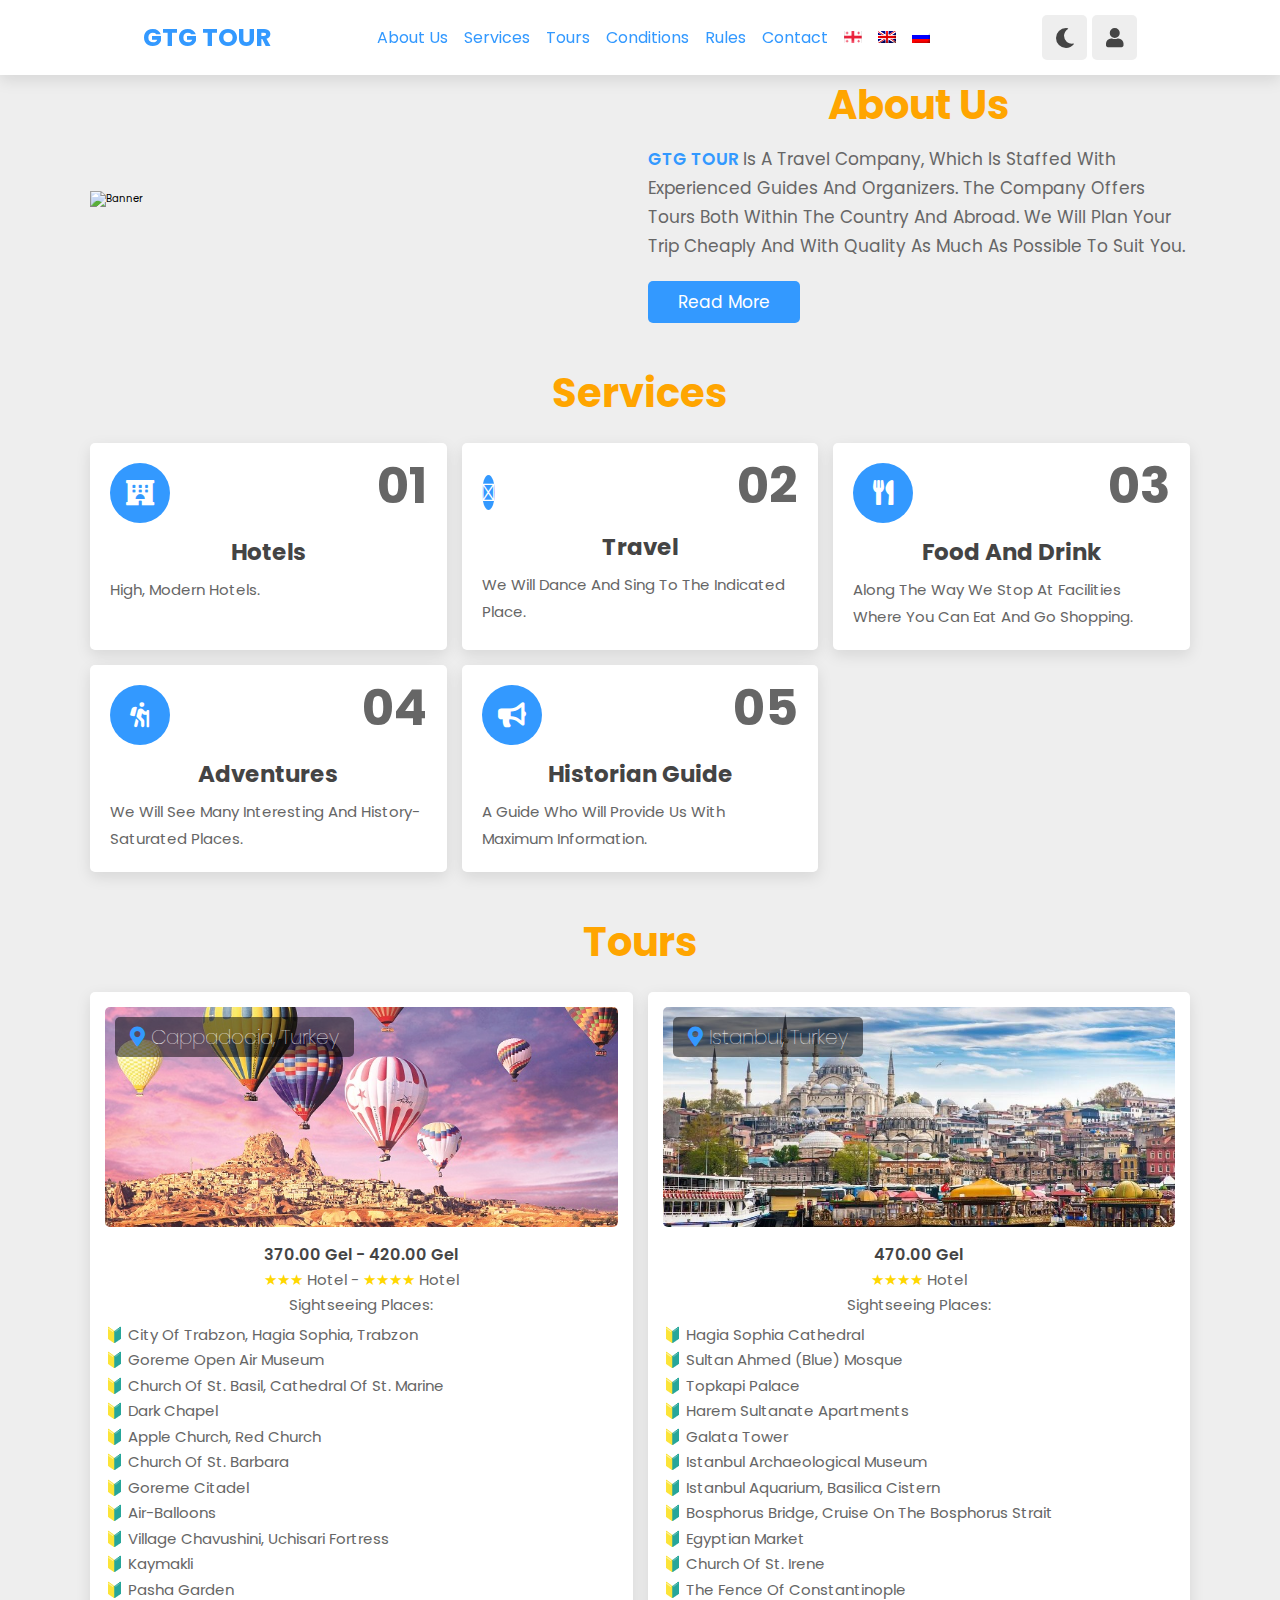
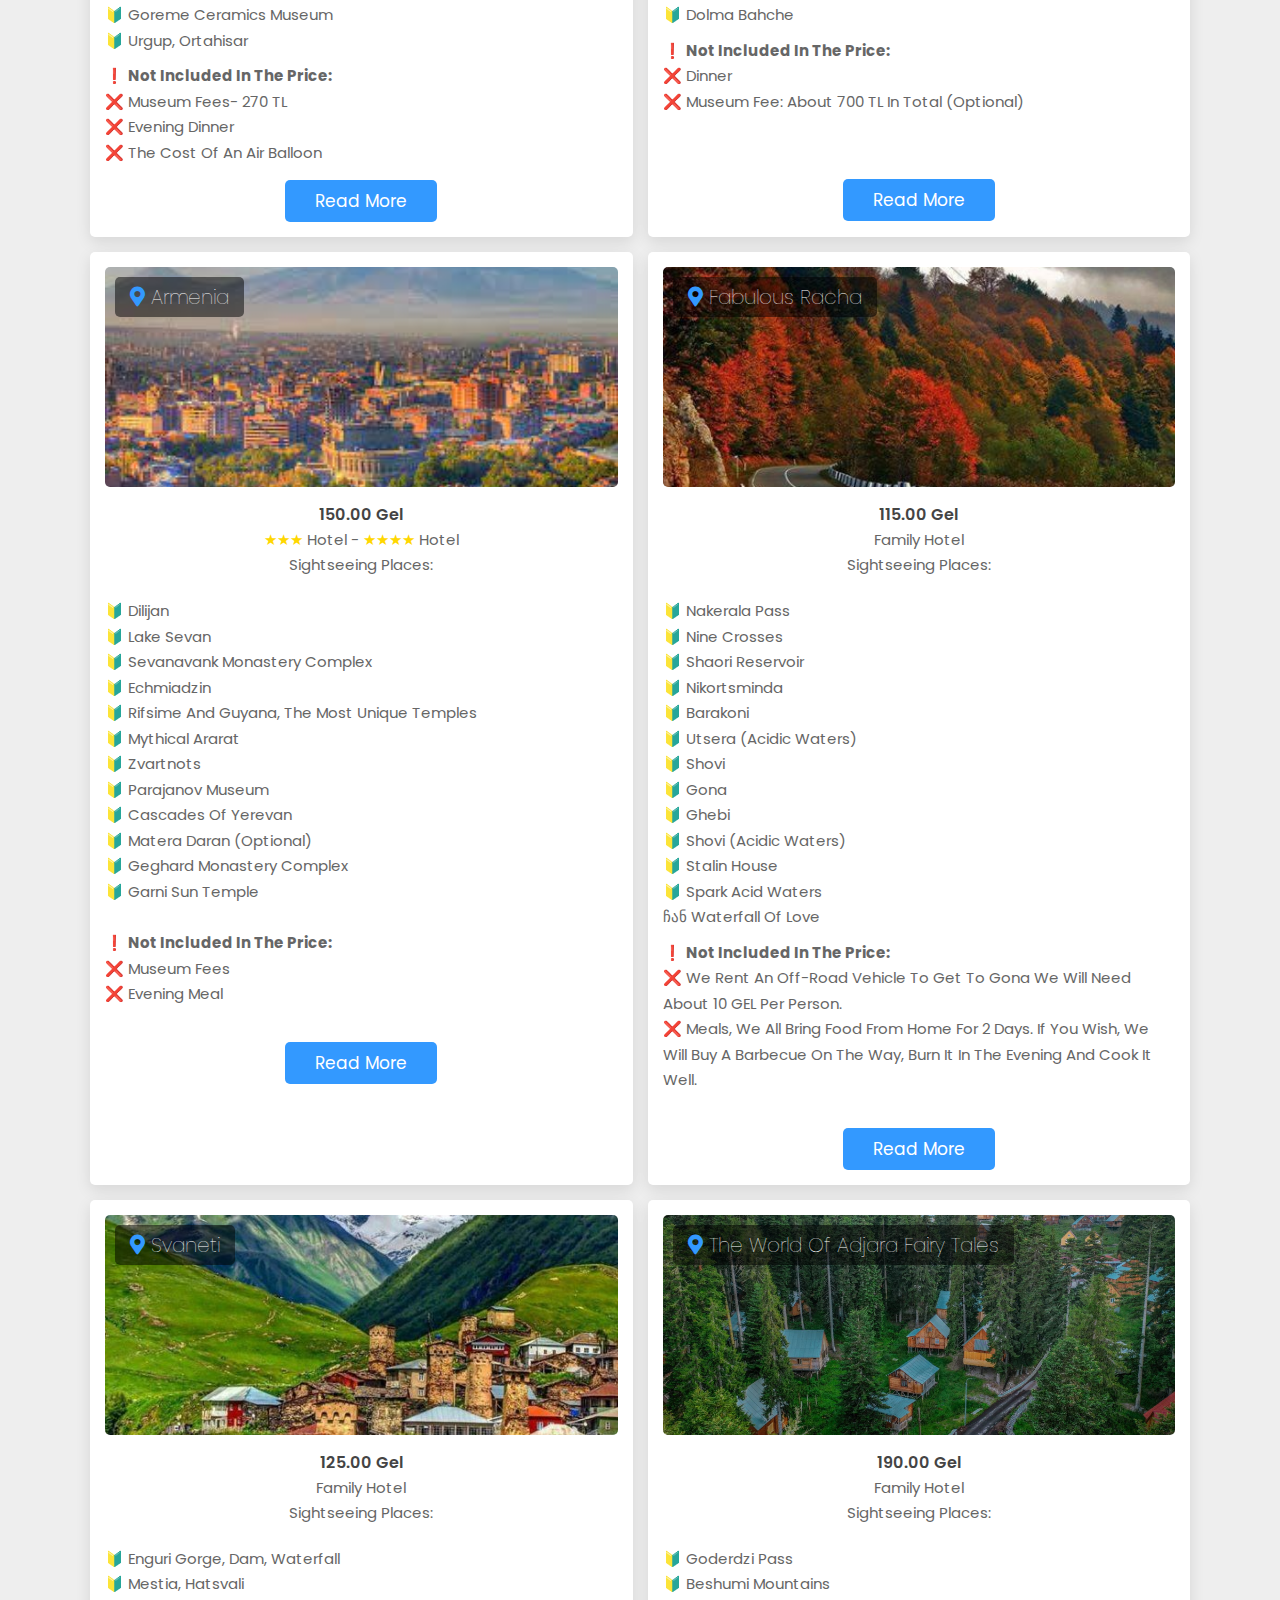
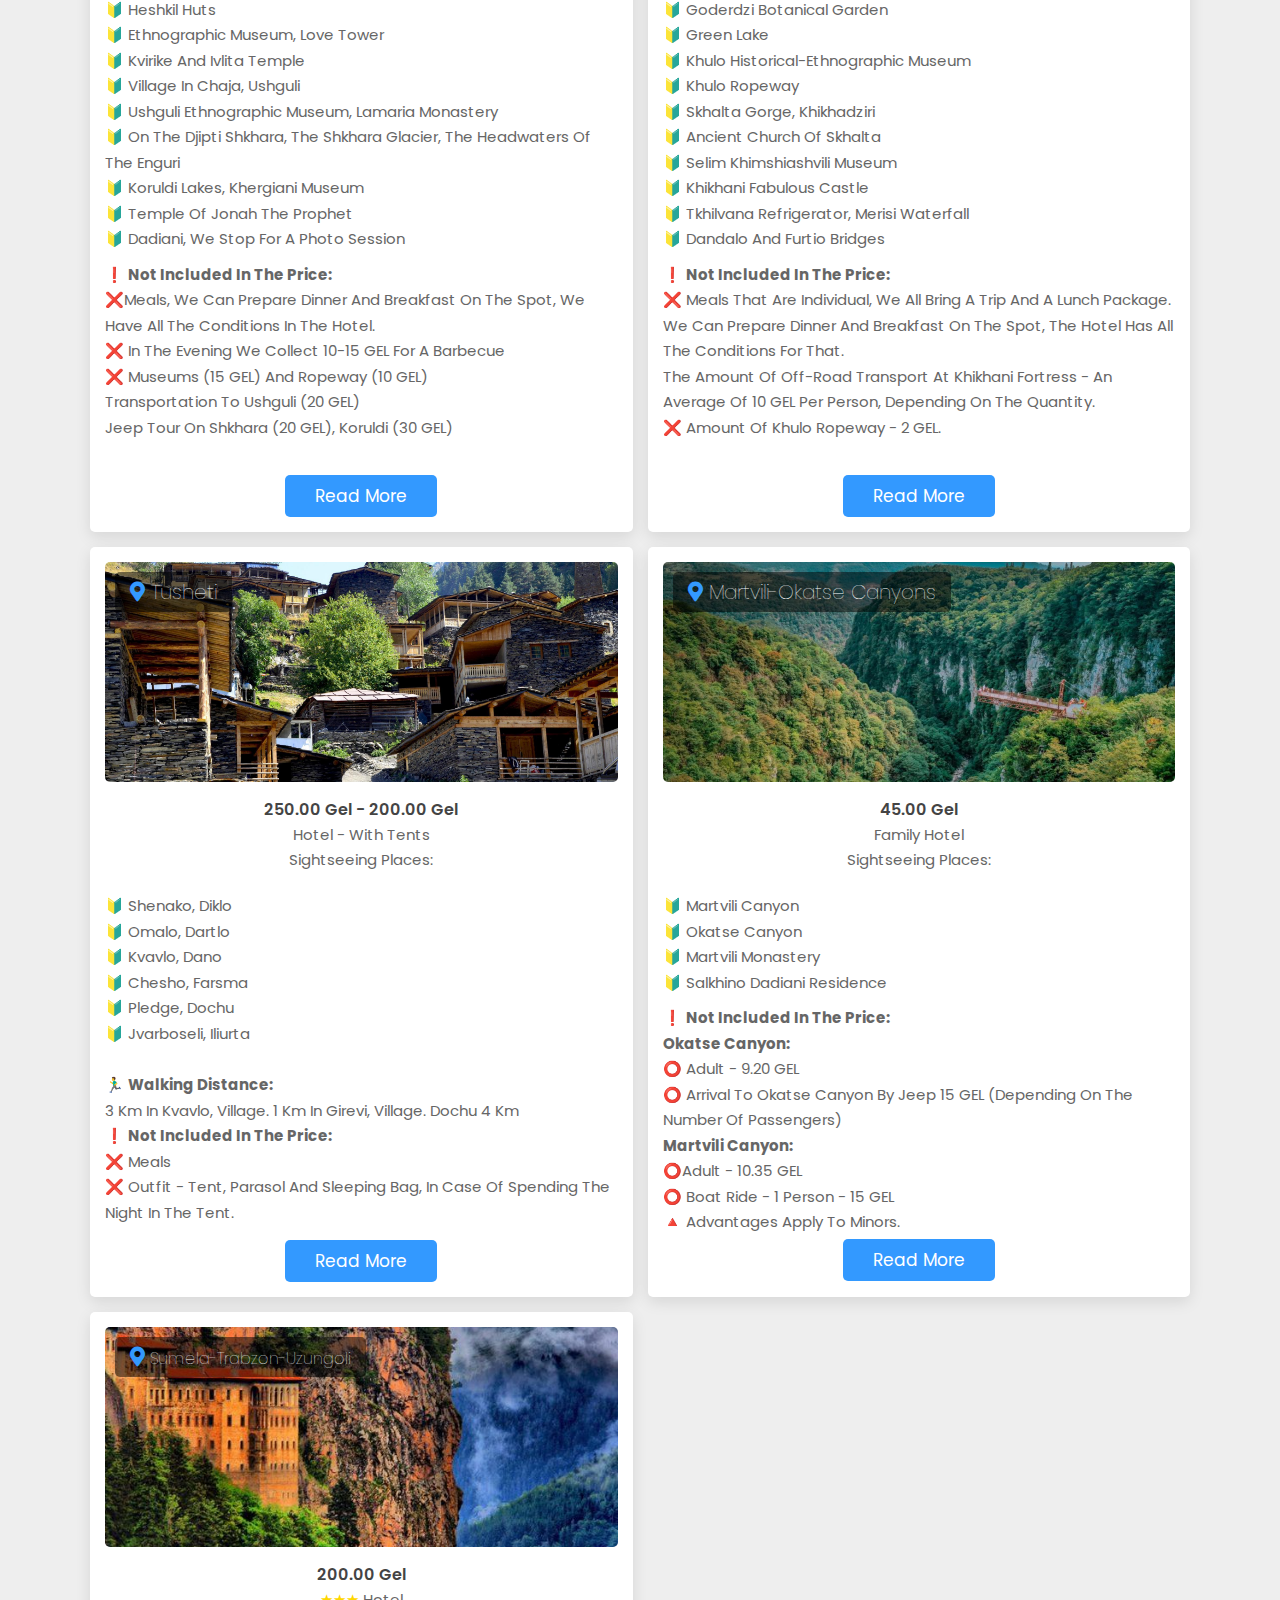
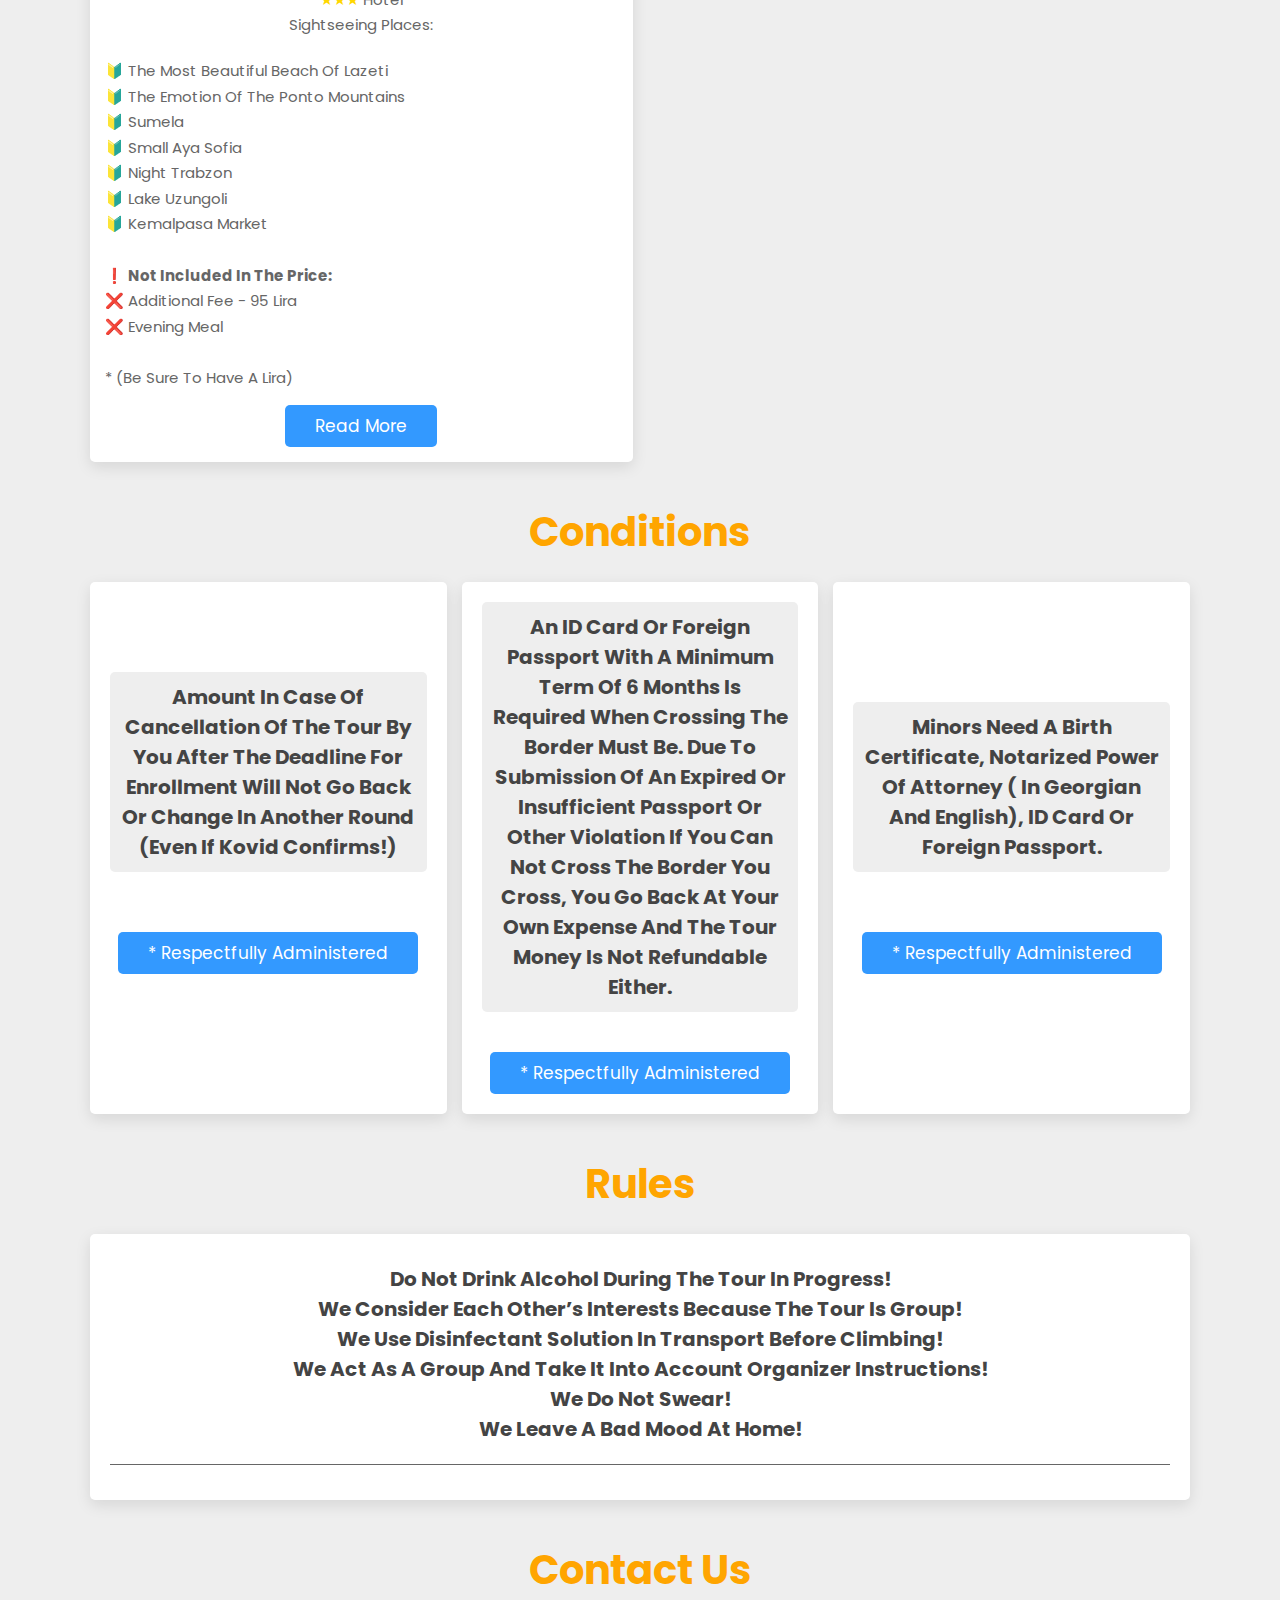
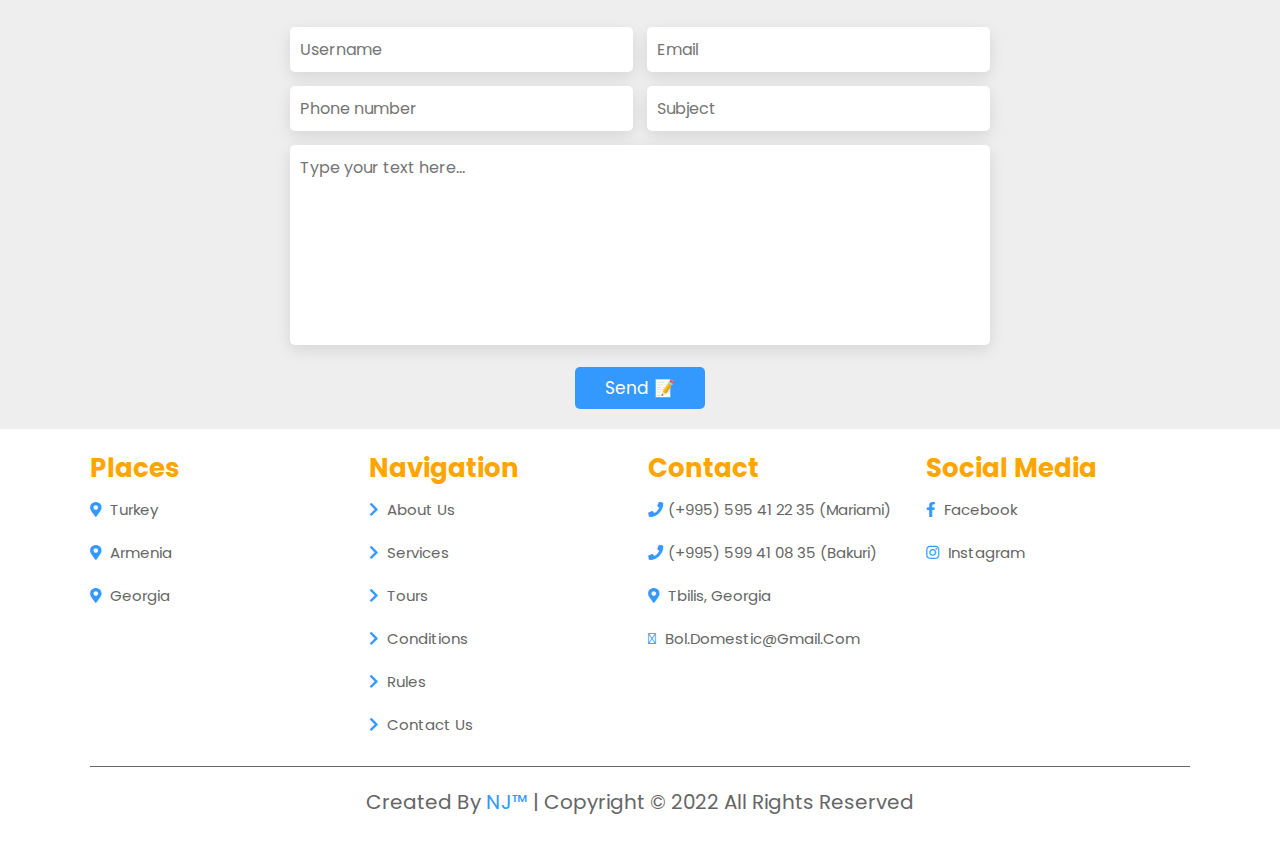
==== commit 4a2e70c9: "GTG-TOUR" ====
--- a/en.html
+++ b/en.html
@@ -244,7 +244,7 @@
             </div>
             <div class="box" data-aos="fade-up">
                 <div class="image">
-                    <img src="images/Yerevan-peaks-Arm-background-Mount-Ararat.webp" alt="">
+                    <img src="images/სომხეთიი.jpg" alt="">
                     <h3> <i class="fas fa-map-marker-alt"></i> Armenia </h3>
                 </div>
                 <div class="content">
